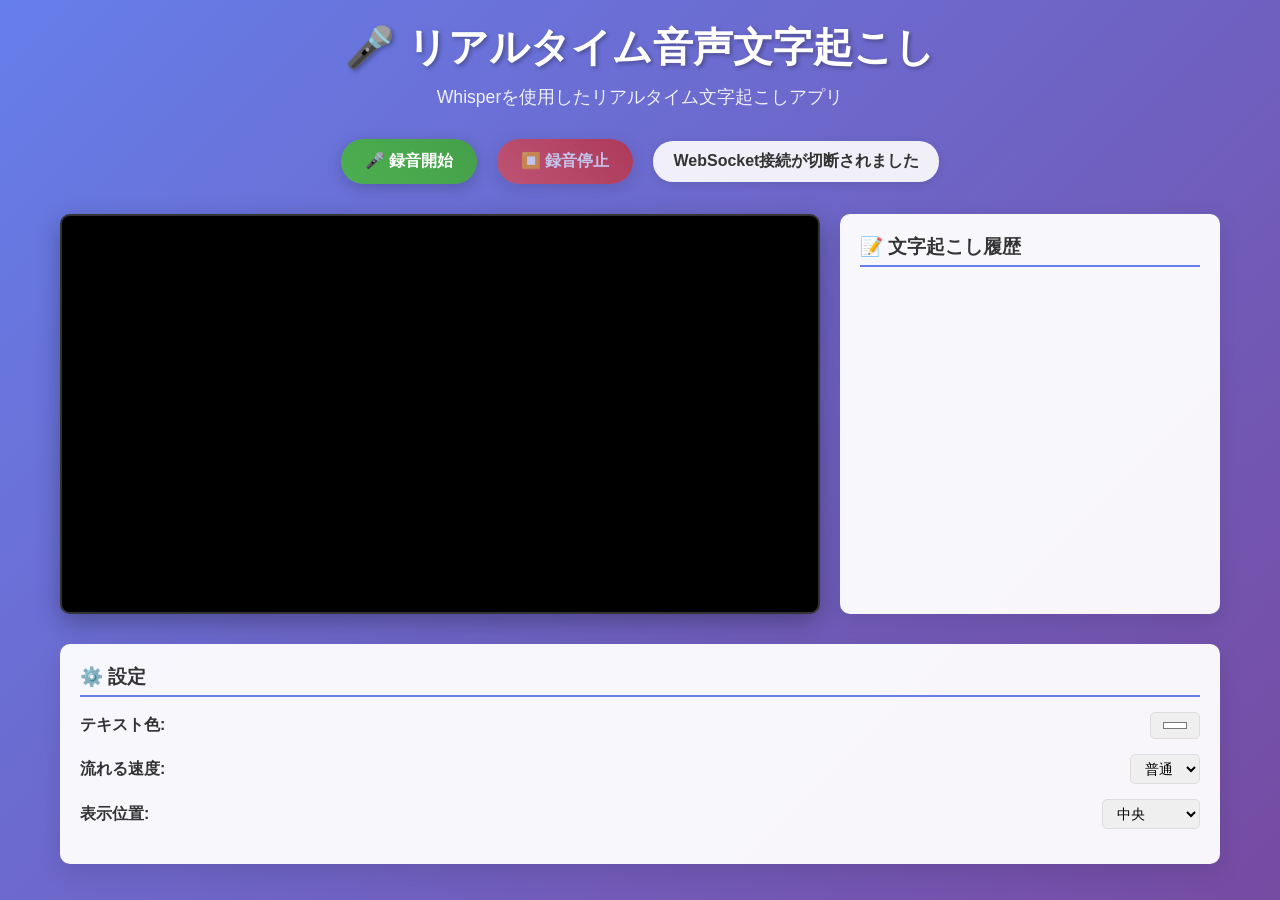
==== templates/transcription/index.html @ fb772587 "Implement real-time Whisper transcription web application - Created Django project with Channels for" ====
<!DOCTYPE html>
<html lang="ja">
<head>
    <meta charset="UTF-8">
    <meta name="viewport" content="width=device-width, initial-scale=1.0">
    <title>リアルタイム音声文字起こし - Whisper</title>
    <link rel="stylesheet" href="/static/css/style.css">
</head>
<body>
    <div class="container">
        <header>
            <h1>🎤 リアルタイム音声文字起こし</h1>
            <p>Whisperを使用したリアルタイム文字起こしアプリ</p>
        </header>

        <div class="controls">
            <button id="startBtn" class="btn btn-start">🎤 録音開始</button>
            <button id="stopBtn" class="btn btn-stop" disabled>⏹️ 録音停止</button>
            <div class="status" id="status">マイクへのアクセス許可が必要です</div>
        </div>

        <div class="transcription-area">
            <div class="live-screen" id="liveScreen">
                <!-- ニコニコ風に流れるテキストがここに表示される -->
            </div>
            
            <div class="history-panel">
                <h3>📝 文字起こし履歴</h3>
                <div class="history-content" id="historyContent">
                    <!-- 文字起こし履歴がここに表示される -->
                </div>
            </div>
        </div>

        <div class="settings">
            <h3>⚙️ 設定</h3>
            <div class="setting-group">
                <label for="textColor">テキスト色:</label>
                <input type="color" id="textColor" value="#ffffff">
            </div>
            <div class="setting-group">
                <label for="textSpeed">流れる速度:</label>
                <select id="textSpeed">
                    <option value="slow">遅い</option>
                    <option value="medium" selected>普通</option>
                    <option value="fast">速い</option>
                </select>
            </div>
            <div class="setting-group">
                <label for="textPosition">表示位置:</label>
                <select id="textPosition">
                    <option value="top">上部</option>
                    <option value="middle" selected>中央</option>
                    <option value="bottom">下部</option>
                    <option value="random">ランダム</option>
                </select>
            </div>
        </div>
    </div>

    <script src="/static/js/transcription.js"></script>
</body>
</html>
---- static/css/style.css ----
* {
    margin: 0;
    padding: 0;
    box-sizing: border-box;
}

body {
    font-family: 'Segoe UI', Tahoma, Geneva, Verdana, sans-serif;
    background: linear-gradient(135deg, #667eea 0%, #764ba2 100%);
    min-height: 100vh;
    color: #333;
}

.container {
    max-width: 1200px;
    margin: 0 auto;
    padding: 20px;
}

header {
    text-align: center;
    margin-bottom: 30px;
    color: white;
}

header h1 {
    font-size: 2.5rem;
    margin-bottom: 10px;
    text-shadow: 2px 2px 4px rgba(0,0,0,0.3);
}

header p {
    font-size: 1.1rem;
    opacity: 0.9;
}

.controls {
    display: flex;
    justify-content: center;
    align-items: center;
    gap: 20px;
    margin-bottom: 30px;
    flex-wrap: wrap;
}

.btn {
    padding: 12px 24px;
    border: none;
    border-radius: 25px;
    font-size: 1rem;
    font-weight: bold;
    cursor: pointer;
    transition: all 0.3s ease;
    box-shadow: 0 4px 15px rgba(0,0,0,0.2);
}

.btn-start {
    background: linear-gradient(45deg, #4CAF50, #45a049);
    color: white;
}

.btn-start:hover:not(:disabled) {
    transform: translateY(-2px);
    box-shadow: 0 6px 20px rgba(0,0,0,0.3);
}

.btn-stop {
    background: linear-gradient(45deg, #f44336, #da190b);
    color: white;
}

.btn-stop:hover:not(:disabled) {
    transform: translateY(-2px);
    box-shadow: 0 6px 20px rgba(0,0,0,0.3);
}

.btn:disabled {
    opacity: 0.6;
    cursor: not-allowed;
    transform: none;
}

.status {
    background: rgba(255,255,255,0.9);
    padding: 10px 20px;
    border-radius: 20px;
    font-weight: bold;
    box-shadow: 0 2px 10px rgba(0,0,0,0.1);
}

.transcription-area {
    display: grid;
    grid-template-columns: 2fr 1fr;
    gap: 20px;
    margin-bottom: 30px;
}

.live-screen {
    background: #000;
    border-radius: 10px;
    height: 400px;
    position: relative;
    overflow: hidden;
    box-shadow: 0 8px 25px rgba(0,0,0,0.3);
    border: 2px solid #333;
}

.floating-text {
    position: absolute;
    color: #fff;
    font-size: 18px;
    font-weight: bold;
    white-space: nowrap;
    text-shadow: 2px 2px 4px rgba(0,0,0,0.8);
    z-index: 10;
    animation: slideText linear;
}

@keyframes slideText {
    from {
        transform: translateX(100vw);
    }
    to {
        transform: translateX(-100%);
    }
}

.history-panel {
    background: rgba(255,255,255,0.95);
    border-radius: 10px;
    padding: 20px;
    box-shadow: 0 8px 25px rgba(0,0,0,0.1);
}

.history-panel h3 {
    margin-bottom: 15px;
    color: #333;
    border-bottom: 2px solid #667eea;
    padding-bottom: 5px;
}

.history-content {
    max-height: 350px;
    overflow-y: auto;
}

.history-item {
    background: #f8f9fa;
    margin-bottom: 10px;
    padding: 10px;
    border-radius: 8px;
    border-left: 4px solid #667eea;
}

.history-timestamp {
    font-size: 0.8rem;
    color: #666;
    margin-bottom: 5px;
}

.history-text {
    font-size: 0.9rem;
    line-height: 1.4;
}

.settings {
    background: rgba(255,255,255,0.95);
    border-radius: 10px;
    padding: 20px;
    box-shadow: 0 8px 25px rgba(0,0,0,0.1);
}

.settings h3 {
    margin-bottom: 15px;
    color: #333;
    border-bottom: 2px solid #667eea;
    padding-bottom: 5px;
}

.setting-group {
    display: flex;
    justify-content: space-between;
    align-items: center;
    margin-bottom: 15px;
}

.setting-group label {
    font-weight: bold;
    color: #333;
}

.setting-group input,
.setting-group select {
    padding: 5px 10px;
    border: 1px solid #ddd;
    border-radius: 5px;
    font-size: 0.9rem;
}

@media (max-width: 768px) {
    .transcription-area {
        grid-template-columns: 1fr;
    }
    
    .controls {
        flex-direction: column;
    }
    
    header h1 {
        font-size: 2rem;
    }
}

.recording {
    animation: pulse 1.5s infinite;
}

@keyframes pulse {
    0% {
        box-shadow: 0 0 0 0 rgba(244, 67, 54, 0.7);
    }
    70% {
        box-shadow: 0 0 0 10px rgba(244, 67, 54, 0);
    }
    100% {
        box-shadow: 0 0 0 0 rgba(244, 67, 54, 0);
    }
}
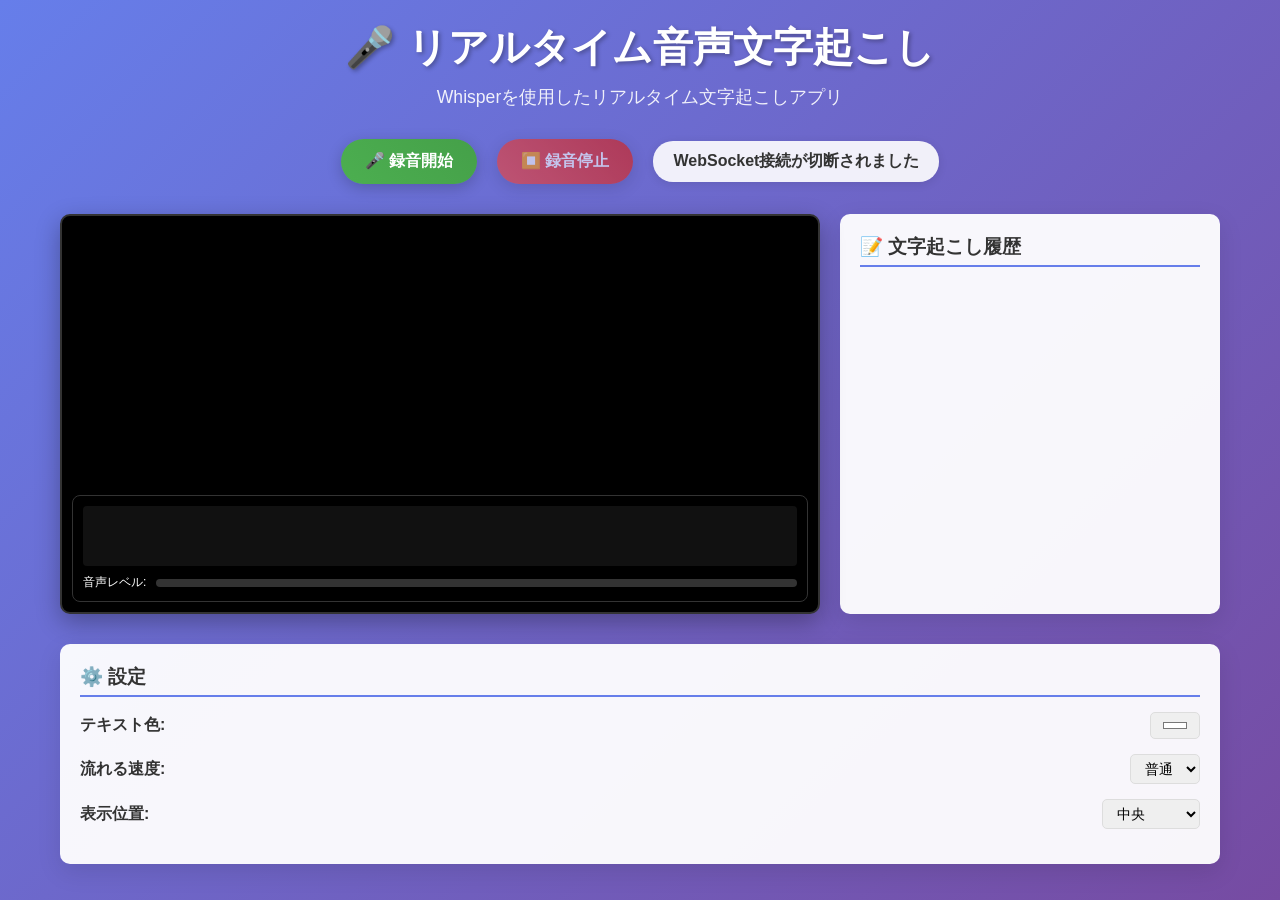
==== commit 901b64fa: "Add real-time audio waveform visualization - Added WebAudio API integration for real-time frequency " ====
--- a/templates/transcription/index.html
+++ b/templates/transcription/index.html
@@ -22,6 +22,15 @@
         <div class="transcription-area">
             <div class="live-screen" id="liveScreen">
                 <!-- ニコニコ風に流れるテキストがここに表示される -->
+                <div class="waveform-container">
+                    <canvas id="waveformCanvas" width="600" height="100"></canvas>
+                    <div class="audio-level-indicator">
+                        <span>音声レベル: </span>
+                        <div class="level-bar">
+                            <div class="level-fill" id="levelFill"></div>
+                        </div>
+                    </div>
+                </div>
             </div>
             
             <div class="history-panel">
--- a/static/css/style.css
+++ b/static/css/style.css
@@ -105,6 +105,50 @@
     border: 2px solid #333;
 }
 
+.waveform-container {
+    position: absolute;
+    bottom: 10px;
+    left: 10px;
+    right: 10px;
+    background: rgba(0,0,0,0.7);
+    border-radius: 8px;
+    padding: 10px;
+    border: 1px solid #333;
+}
+
+#waveformCanvas {
+    width: 100%;
+    height: 60px;
+    background: #111;
+    border-radius: 4px;
+    display: block;
+}
+
+.audio-level-indicator {
+    display: flex;
+    align-items: center;
+    margin-top: 8px;
+    color: #fff;
+    font-size: 12px;
+}
+
+.level-bar {
+    flex: 1;
+    height: 8px;
+    background: #333;
+    border-radius: 4px;
+    margin-left: 10px;
+    overflow: hidden;
+}
+
+.level-fill {
+    height: 100%;
+    background: linear-gradient(90deg, #4CAF50, #FFC107, #FF5722);
+    width: 0%;
+    transition: width 0.1s ease;
+    border-radius: 4px;
+}
+
 .floating-text {
     position: absolute;
     color: #fff;
